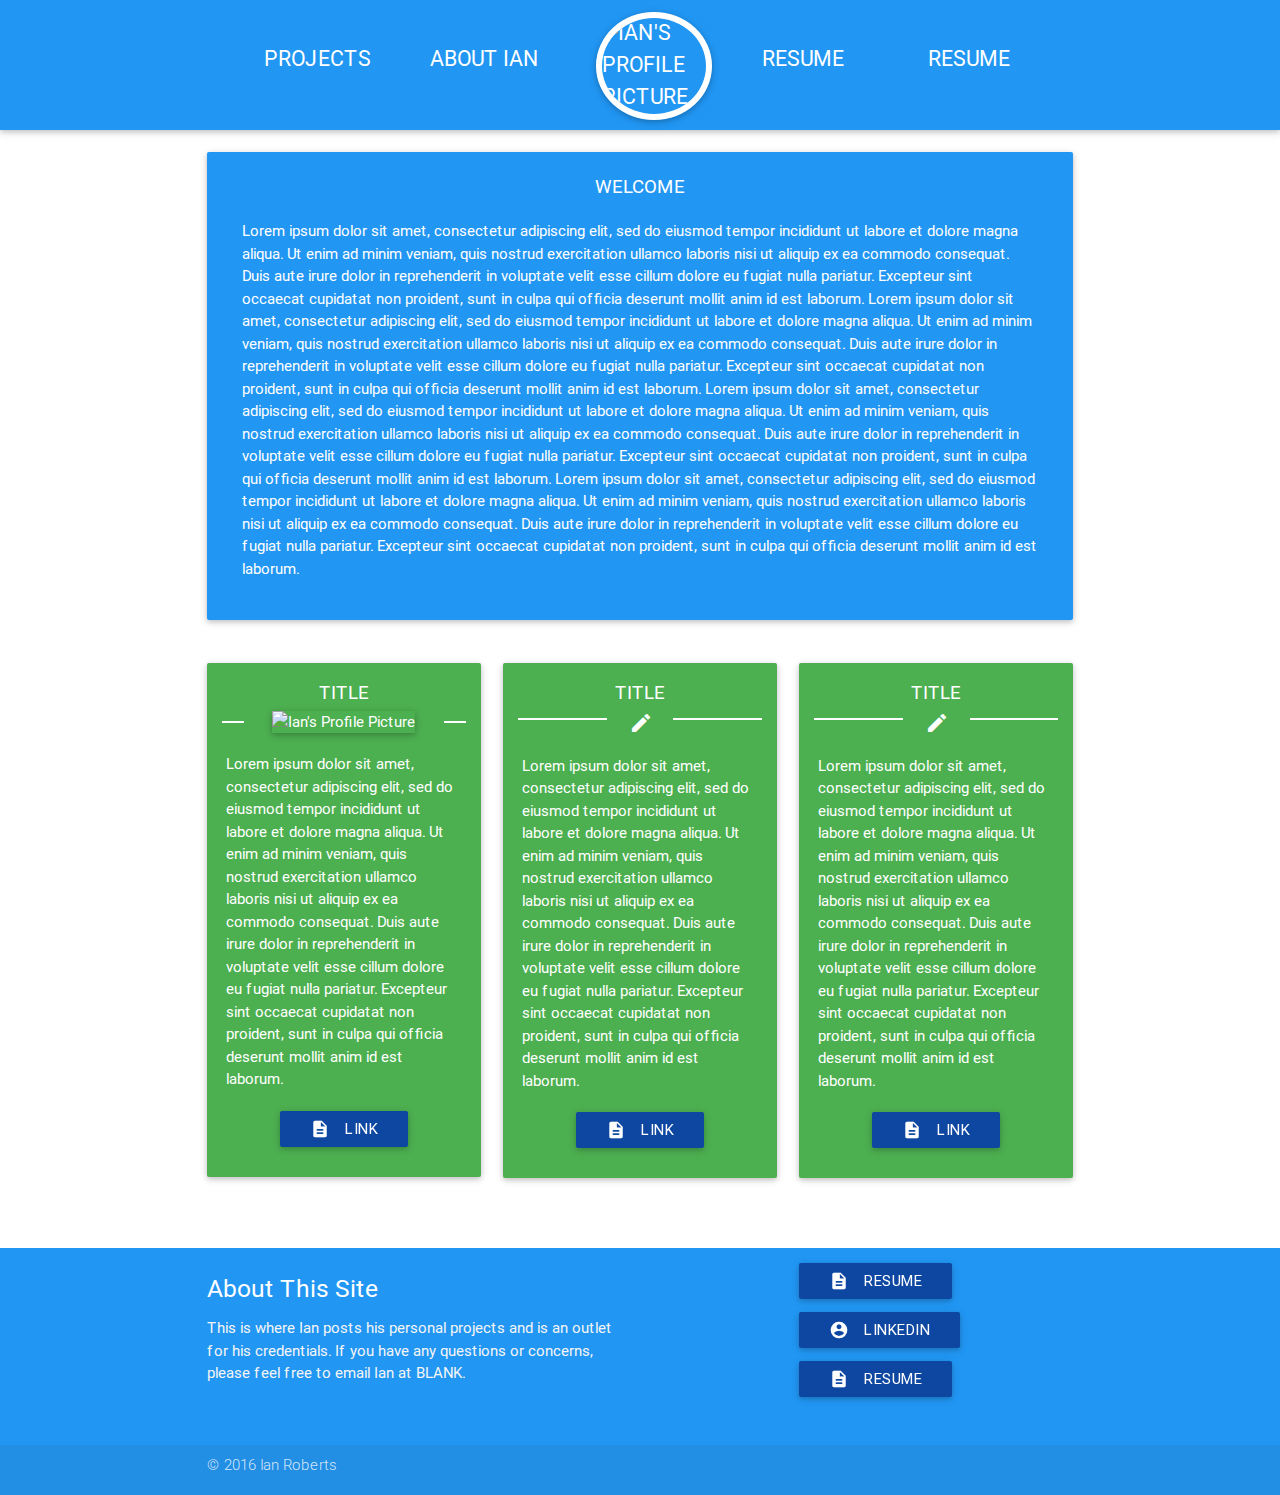
==== index.html @ 56c3a771 "Added pretty much all of the resume stuff" ====
<!DOCTYPE html>
<html>
<head>
    <title>Ian Roberts</title>
    <link href="http://fonts.googleapis.com/icon?family=Material+Icons" rel="stylesheet">
    <link type="text/css" rel="stylesheet" href="css/materialize.min.css"  media="screen,projection"/>
    <link href="custom.css" rel="stylesheet">
    <meta name="viewport" content="width=device-width, initial-scale=1.0"/>
    <script type="text/javascript" src="https://code.jquery.com/jquery-2.1.1.min.js"></script>
    <script type="text/javascript" src="js/materialize.min.js"></script>
</head>

<body>

<div class="header blue z-depth-1">
    <div class="row">
        <div class="col s12 l8 push-l2">
            <div class="row nav valign-wrapper">
                <div class="col s4 l2 valign-wrapper">
                    <a href="projects.html">Projects</a>
                </div>
                <div class="col s4 l2">
                    About Ian
                </div>
                <div class="col s4 l2">
                    <img src="images/profile.jpg" alt="Ian's Profile Picture" class="circle responsive-img profile-image z-depth-1">
                </div>
                <div class="col s4 l2">
                    <a href="resume.html">Resume</a>
                </div>
                <div class="col s4 l2">
                    Resume
                </div>
            </div>
        </div>
    </div>
</div>

<div class="">
    <div class="container">
        <div class="row">
            <div class="col s12 l12">
                <div class="card-panel blue">
                    <div class="custom-card-title">Welcome</div>
                    <div class="custom-card-content">Lorem ipsum dolor sit amet, consectetur adipiscing elit, sed do eiusmod tempor incididunt ut labore et dolore magna aliqua. Ut enim ad minim veniam, quis nostrud exercitation ullamco laboris nisi ut aliquip ex ea commodo consequat. Duis aute irure dolor in reprehenderit in voluptate velit esse cillum dolore eu fugiat nulla pariatur. Excepteur sint occaecat cupidatat non proident, sunt in culpa qui officia deserunt mollit anim id est laborum. Lorem ipsum dolor sit amet, consectetur adipiscing elit, sed do eiusmod tempor incididunt ut labore et dolore magna aliqua. Ut enim ad minim veniam, quis nostrud exercitation ullamco laboris nisi ut aliquip ex ea commodo consequat. Duis aute irure dolor in reprehenderit in voluptate velit esse cillum dolore eu fugiat nulla pariatur. Excepteur sint occaecat cupidatat non proident, sunt in culpa qui officia deserunt mollit anim id est laborum. Lorem ipsum dolor sit amet, consectetur adipiscing elit, sed do eiusmod tempor incididunt ut labore et dolore magna aliqua. Ut enim ad minim veniam, quis nostrud exercitation ullamco laboris nisi ut aliquip ex ea commodo consequat. Duis aute irure dolor in reprehenderit in voluptate velit esse cillum dolore eu fugiat nulla pariatur. Excepteur sint occaecat cupidatat non proident, sunt in culpa qui officia deserunt mollit anim id est laborum. Lorem ipsum dolor sit amet, consectetur adipiscing elit, sed do eiusmod tempor incididunt ut labore et dolore magna aliqua. Ut enim ad minim veniam, quis nostrud exercitation ullamco laboris nisi ut aliquip ex ea commodo consequat. Duis aute irure dolor in reprehenderit in voluptate velit esse cillum dolore eu fugiat nulla pariatur. Excepteur sint occaecat cupidatat non proident, sunt in culpa qui officia deserunt mollit anim id est laborum.</div>
                </div>
            </div>
        </div>
        <div class="row">
            <div class="col s12 m6 l4">
                <div class="card green hoverable">
                    <div class="row custom-card-title">
                        Title
                    </div>
                    <div class="row custom-card-icon valign-wrapper">
                        <div class="col hide-on-small-only l2">
                            <hr />
                        </div>
                        <div class="col s12 l8 valign">
                            <img src="images/profile.jpg" alt="Ian's Profile Picture" class="responsive-img z-depth-1">
                        </div>
                        <div class="col hide-on-small-only l2">
                            <hr />
                        </div>
                    </div>
                    <div class="row custom-card-content">
                        Lorem ipsum dolor sit amet, consectetur adipiscing elit, sed do eiusmod tempor incididunt ut labore et dolore magna aliqua. Ut enim ad minim veniam, quis nostrud exercitation ullamco laboris nisi ut aliquip ex ea commodo consequat. Duis aute irure dolor in reprehenderit in voluptate velit esse cillum dolore eu fugiat nulla pariatur. Excepteur sint occaecat cupidatat non proident, sunt in culpa qui officia deserunt mollit anim id est laborum.
                    </div>
                    <div class="row custom-card-button">
                        <a class="waves-effect waves-light btn blue darken-3"><i class="material-icons left">description</i>Link</a>
                    </div>
                </div>
            </div>
            <div class="col s12 m6 l4">
                <div class="card green hoverable">
                    <div class="row custom-card-title">
                        Title
                    </div>
                    <div class="row custom-card-icon">
                        <div class="col l5">
                            <hr />
                        </div>
                        <div class="col l2">
                            <i class="material-icons left">edit</i>
                        </div>
                        <div class="col l5">
                            <hr />
                        </div>
                    </div>
                    <div class="row custom-card-content">
                        Lorem ipsum dolor sit amet, consectetur adipiscing elit, sed do eiusmod tempor incididunt ut labore et dolore magna aliqua. Ut enim ad minim veniam, quis nostrud exercitation ullamco laboris nisi ut aliquip ex ea commodo consequat. Duis aute irure dolor in reprehenderit in voluptate velit esse cillum dolore eu fugiat nulla pariatur. Excepteur sint occaecat cupidatat non proident, sunt in culpa qui officia deserunt mollit anim id est laborum.
                    </div>
                    <div class="row custom-card-button">
                        <a class="waves-effect waves-light btn blue darken-3"><i class="material-icons left">description</i>Link</a>
                    </div>
                </div>
            </div>
            <div class="col s12 m6 l4">
                <div class="card green hoverable">
                    <div class="row custom-card-title">
                        Title
                    </div>
                    <div class="row custom-card-icon">
                        <div class="col l5">
                            <hr />
                        </div>
                        <div class="col l2">
                            <i class="material-icons left">edit</i>
                        </div>
                        <div class="col l5">
                            <hr />
                        </div>
                    </div>
                    <div class="row custom-card-content">
                        Lorem ipsum dolor sit amet, consectetur adipiscing elit, sed do eiusmod tempor incididunt ut labore et dolore magna aliqua. Ut enim ad minim veniam, quis nostrud exercitation ullamco laboris nisi ut aliquip ex ea commodo consequat. Duis aute irure dolor in reprehenderit in voluptate velit esse cillum dolore eu fugiat nulla pariatur. Excepteur sint occaecat cupidatat non proident, sunt in culpa qui officia deserunt mollit anim id est laborum.
                    </div>
                    <div class="row custom-card-button">
                        <a class="waves-effect waves-light btn blue darken-3"><i class="material-icons left">description</i>Link</a>
                    </div>
                </div>
            </div>
        </div>
    </div>
</div>

<footer class="page-footer blue">
    <div class="container">
        <div class="row">
            <div class="col l6 s12">
                <h5 class="white-text">About This Site</h5>
                <p class="grey-text text-lighten-4">This is where Ian posts his personal projects and is an outlet for his credentials. If you have any questions or concerns, please feel free to email Ian at BLANK.</p>
            </div>
            <div class="col l4 offset-l2 s12">
                <a class="waves-effect waves-light btn blue darken-3"><i class="material-icons left">description</i>Resume</a>
                <a class="waves-effect waves-light btn blue darken-3"><i class="material-icons left">account_circle</i>LinkedIn</a>
                <a class="waves-effect waves-light btn blue darken-3"><i class="material-icons left">description</i>Resume</a>
            </div>
        </div>
    </div>
    <div class="footer-copyright">
        <div class="container">
            © 2016 Ian Roberts
        </div>
    </div>
</footer>
</body>

<script>
    $(window).scroll(function() {
        if ($(this).scrollTop() > 1){
            $('.header').addClass("sticky");
            $('.profile-image-wrapper').addClass("hidden");
        }
        else{
            $('.header').removeClass("sticky");
            $('.profile-image-wrapper').removeClass("hidden");
        }
    });

    $(document).ready(function(){
        // the "href" attribute of .modal-trigger must specify the modal ID that wants to be triggered
        $('.modal-trigger').leanModal();
        $('.btn').addClass('blue darken-4');
    });

</script>
</html>
---- custom.css ----
@font-face {
    font-family: ;
    src: url();
}

html, a {
    color: white;
}

.nav {
    text-transform: uppercase;
    color: white;
    font-size: 16pt;
    margin-bottom: 10px;
}

.nav .col {
    position: relative;
    top: 50%;
}

.profile-image {
    width: 80%;
    margin-top: 10%;
    border: white solid 6px;
}

.name-wrapper{
    text-align: center;
}

.name {
    text-transform: uppercase;
    color: white;
    font-size: 18pt;
}

.container {
    margin-top: -20px;
    padding: 15px;
    margin-bottom: 0px;
}

.container .card {
    padding: 15px;
}

.heading {
    color: #DDDDDD;
}

.heading hr {
    border: dashed #DDDDDD 4px;
}

.heading h3 {
    color: #DDDDDD;
}

.major-gpa hr {
    border: 1px white solid;
}

.coursework {

}

.experience:before{
    content: "";
    position: absolute;
    top: 0px;
    left:-40px;
    z-index: 1;
    border: solid 20px transparent;
    border-right-color: #0D47A1;
}

.experience {
    padding: 10px;
}

.experience .title {
    font-size: 18pt;
    display: block;
}

.experience .position {
    font-size: 14pt;
    font-style: ;
}

.experience .duties {
    margin-left: 40px;
}

.experience .duties li {
    list-style-type: disc;
}

.custom-card-title {
    text-transform: uppercase;
    text-align: center;
    font-size: 14pt;
    margin-bottom: 5px;
}

.custom-card-icon {
    text-align: center;
    margin-bottom: 5px;
}

.custom-card-icon hr {
    border: 1px white solid;
}

.custom-card-content {
    padding: 15px;
    margin-bottom: 5px;
}

.custom-card-button {
    margin-bottom: 5px;
    text-align: center;
}



footer {
    margin-top: -20px;
}

footer .btn {
    margin-bottom: 13px;
}

p {
    -webkit-margin-before: 1em;
    -webkit-margin-after: 1em;
}

.btn {
    margin-bottom: 10px;
}
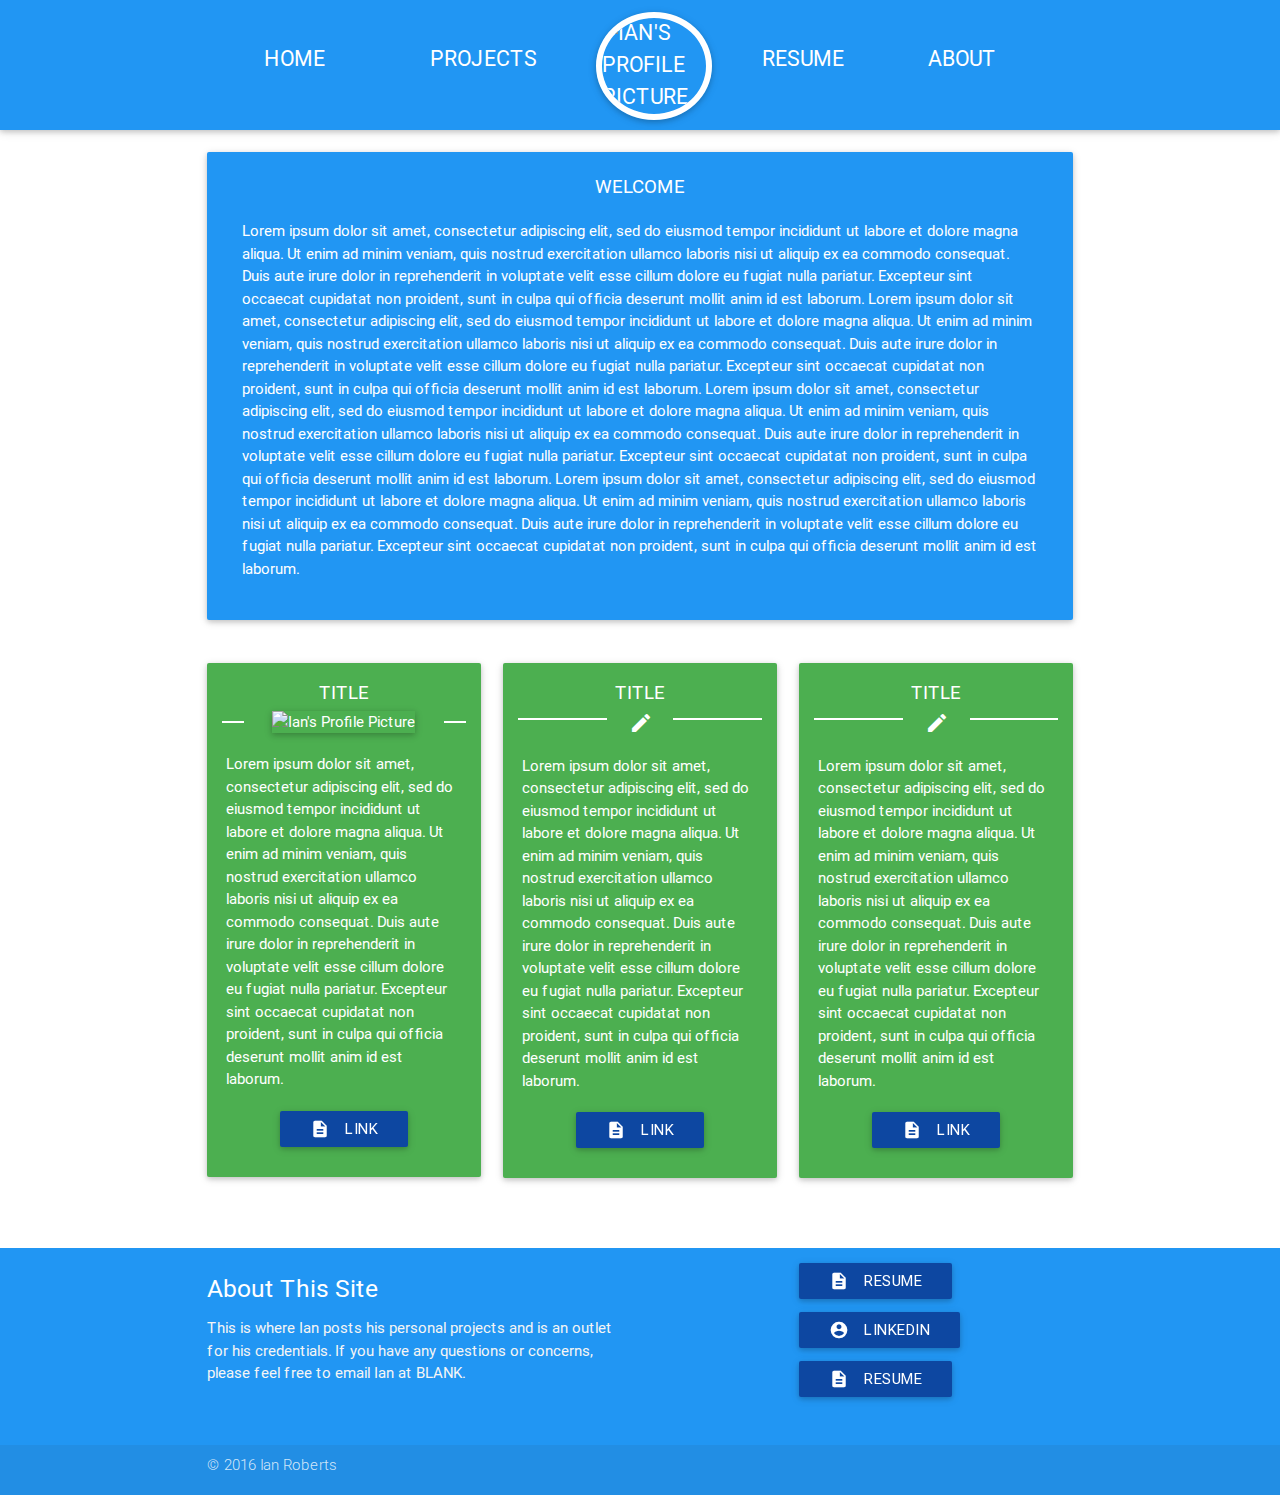
==== commit e406a473: "Small changes" ====
--- a/index.html
+++ b/index.html
@@ -17,10 +17,10 @@
         <div class="col s12 l8 push-l2">
             <div class="row nav valign-wrapper">
                 <div class="col s4 l2 valign-wrapper">
-                    <a href="projects.html">Projects</a>
+                    <a href="index.html">Home</a>
                 </div>
                 <div class="col s4 l2">
-                    About Ian
+                    <a href="projects.html">Projects</a>
                 </div>
                 <div class="col s4 l2">
                     <img src="images/profile.jpg" alt="Ian's Profile Picture" class="circle responsive-img profile-image z-depth-1">
@@ -29,7 +29,7 @@
                     <a href="resume.html">Resume</a>
                 </div>
                 <div class="col s4 l2">
-                    Resume
+                    About
                 </div>
             </div>
         </div>
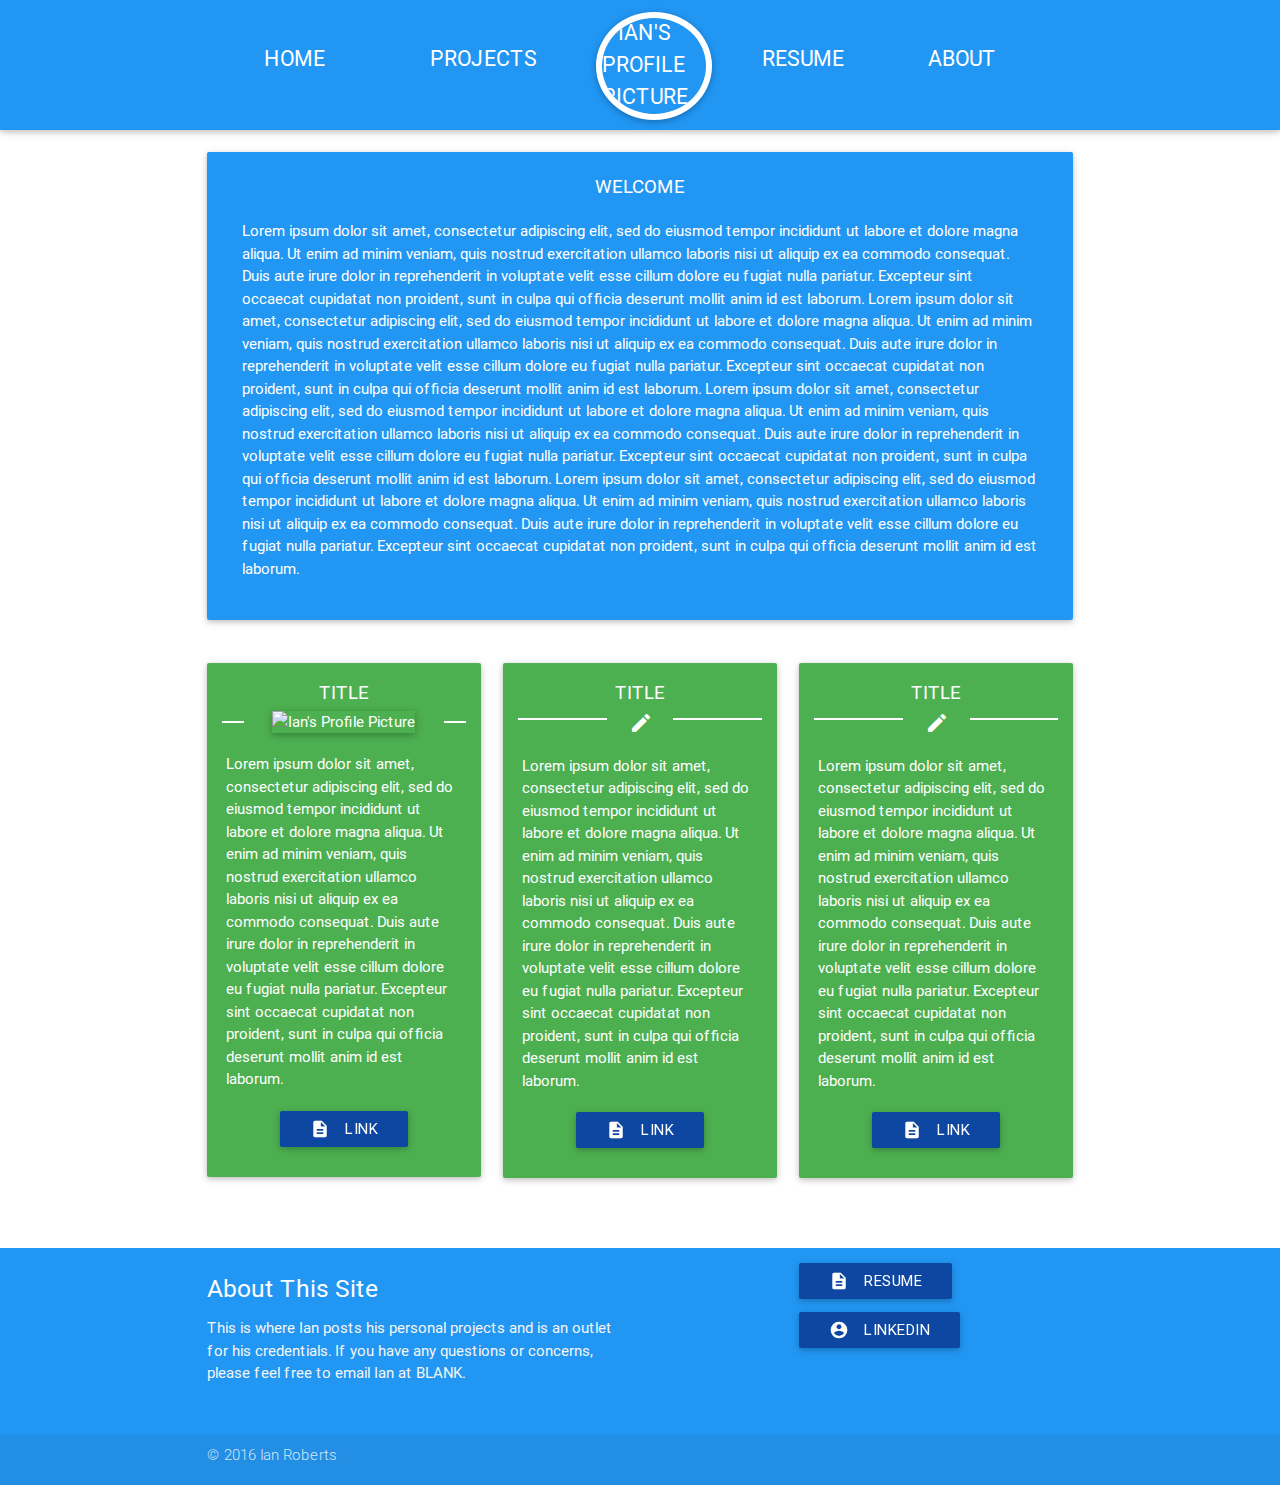
==== commit a223caee: "Added many changes to resume page" ====
--- a/index.html
+++ b/index.html
@@ -46,7 +46,7 @@
                 </div>
             </div>
         </div>
-        <div class="row">
+        <div id="card-tiles" class="row">
             <div class="col s12 m6 l4">
                 <div class="card green hoverable">
                     <div class="row custom-card-title">
@@ -133,7 +133,6 @@
             <div class="col l4 offset-l2 s12">
                 <a class="waves-effect waves-light btn blue darken-3"><i class="material-icons left">description</i>Resume</a>
                 <a class="waves-effect waves-light btn blue darken-3"><i class="material-icons left">account_circle</i>LinkedIn</a>
-                <a class="waves-effect waves-light btn blue darken-3"><i class="material-icons left">description</i>Resume</a>
             </div>
         </div>
     </div>
@@ -161,7 +160,10 @@
         // the "href" attribute of .modal-trigger must specify the modal ID that wants to be triggered
         $('.modal-trigger').leanModal();
         $('.btn').addClass('blue darken-4');
+
     });
 
 </script>
+
+
 </html>
--- a/custom.css
+++ b/custom.css
@@ -65,14 +65,16 @@
 
 }
 
-.experience:before{
-    content: "";
-    position: absolute;
-    top: 0px;
-    left:-40px;
-    z-index: 1;
-    border: solid 20px transparent;
-    border-right-color: #0D47A1;
+@media only screen and (min-width: 600px) {
+    .experience:before {
+        content: "";
+        position: absolute;
+        top: 0px;
+        left: -39px;
+        z-index: 1;
+        border: solid 20px transparent;
+        border-right-color: auto;
+    }
 }
 
 .experience {
@@ -123,13 +125,20 @@
     text-align: center;
 }
 
+.flex {
+    display: flex;
+}
 
+.stretch {
+    align-items: stretch;
+    height: auto;
+}
 
 footer {
     margin-top: -20px;
 }
 
-footer .btn {
+footer .btn, .btn-flat {
     margin-bottom: 13px;
 }
 
@@ -138,6 +147,39 @@
     -webkit-margin-after: 1em;
 }
 
-.btn {
+.btn, .btn-flat {
     margin-bottom: 10px;
-}+}
+
+.vr {
+    width: calc(50% - 4px);
+    height: ;
+    border-right: dashed #DDDDDD 4px;
+}
+
+.experience-time {
+    -webkit-transform: rotate(90deg);
+}
+
+@media only screen and (min-width: 600px) {
+    .border-right-red {
+        border-right: 3px solid #F44336;
+    }
+
+    .border-right-blue {
+        border-right: 3px solid #0D47A1;
+    }
+
+    .border-right-teal {
+        border-right: 3px solid #009688;
+    }
+
+    .border-right-blue-grey {
+        border-right: 3px solid #607d8b ;
+    }
+
+    .border-right-grey {
+        border-right: 3px solid #9E9E9E;
+    }
+}
+
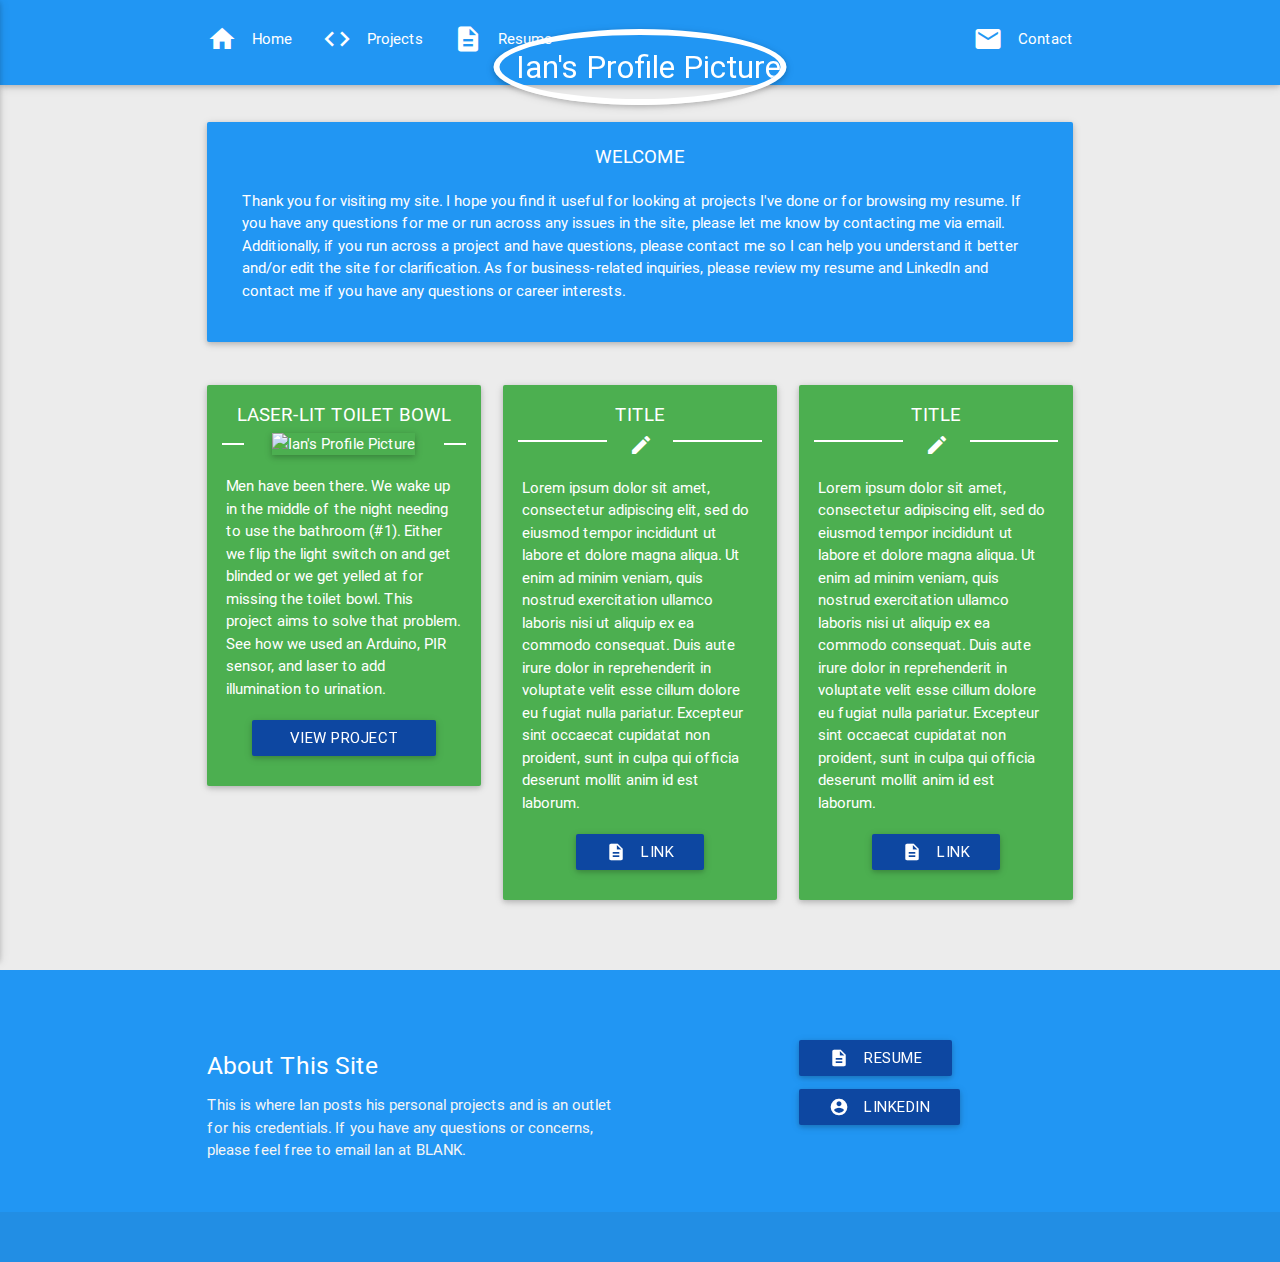
==== commit 4a4253d1: "Changed small things" ====
--- a/index.html
+++ b/index.html
@@ -1,39 +1,39 @@
 <!DOCTYPE html>
 <html>
 <head>
-    <title>Ian Roberts</title>
+    <title>Home - Ian Roberts</title>
     <link href="http://fonts.googleapis.com/icon?family=Material+Icons" rel="stylesheet">
     <link type="text/css" rel="stylesheet" href="css/materialize.min.css"  media="screen,projection"/>
     <link href="custom.css" rel="stylesheet">
     <meta name="viewport" content="width=device-width, initial-scale=1.0"/>
     <script type="text/javascript" src="https://code.jquery.com/jquery-2.1.1.min.js"></script>
+    <script type="text/javascript" src="https://ajax.googleapis.com/ajax/libs/jquery/1.7.2/jquery.min.js"></script>
     <script type="text/javascript" src="js/materialize.min.js"></script>
 </head>
 
 <body>
 
-<div class="header blue z-depth-1">
-    <div class="row">
-        <div class="col s12 l8 push-l2">
-            <div class="row nav valign-wrapper">
-                <div class="col s4 l2 valign-wrapper">
-                    <a href="index.html">Home</a>
-                </div>
-                <div class="col s4 l2">
-                    <a href="projects.html">Projects</a>
-                </div>
-                <div class="col s4 l2">
-                    <img src="images/profile.jpg" alt="Ian's Profile Picture" class="circle responsive-img profile-image z-depth-1">
-                </div>
-                <div class="col s4 l2">
-                    <a href="resume.html">Resume</a>
-                </div>
-                <div class="col s4 l2">
-                    About
-                </div>
-            </div>
+<div class="navbar-fixed blue">
+    <nav class="blue">
+        <div class="nav-wrapper blue">
+            <a href="#" data-activates="mobile-demo" class="button-collapse"><i class="material-icons">menu</i></a>
+            <a href="index.html" class="brand-logo center"><img src="images/profile.jpg" alt="Ian's Profile Picture" class="circle responsive-img profile-image z-depth-1"></a>
+            <ul id="nav-mobile" class="left hide-on-med-and-down">
+                <li><a href="index.html"><i class="material-icons circle left">home</i>Home</a></li>
+                <li><a href="projects.html"><i class="material-icons  circle left">code</i>Projects</a></li>
+                <li><a href="resume.html"><i class="material-icons circle left">description</i>Resume</a></li>
+            </ul>
+            <ul id="nav-mobile" class="right hide-on-med-and-down">
+                <li><a href="index.html"><i class="material-icons circle left">email</i>Contact</a></li>
+            </ul>
+            <ul class="side-nav" id="mobile-demo">
+                <li><a href="index.html">Home</a></li>
+                <li><a href="projects.html">Projects</a></li>
+                <li><a href="resume.html">Resume</a></li>
+                <li><a href="index.html">Contact</a></li>
+            </ul>
         </div>
-    </div>
+    </nav>
 </div>
 
 <div class="">
@@ -42,7 +42,9 @@
             <div class="col s12 l12">
                 <div class="card-panel blue">
                     <div class="custom-card-title">Welcome</div>
-                    <div class="custom-card-content">Lorem ipsum dolor sit amet, consectetur adipiscing elit, sed do eiusmod tempor incididunt ut labore et dolore magna aliqua. Ut enim ad minim veniam, quis nostrud exercitation ullamco laboris nisi ut aliquip ex ea commodo consequat. Duis aute irure dolor in reprehenderit in voluptate velit esse cillum dolore eu fugiat nulla pariatur. Excepteur sint occaecat cupidatat non proident, sunt in culpa qui officia deserunt mollit anim id est laborum. Lorem ipsum dolor sit amet, consectetur adipiscing elit, sed do eiusmod tempor incididunt ut labore et dolore magna aliqua. Ut enim ad minim veniam, quis nostrud exercitation ullamco laboris nisi ut aliquip ex ea commodo consequat. Duis aute irure dolor in reprehenderit in voluptate velit esse cillum dolore eu fugiat nulla pariatur. Excepteur sint occaecat cupidatat non proident, sunt in culpa qui officia deserunt mollit anim id est laborum. Lorem ipsum dolor sit amet, consectetur adipiscing elit, sed do eiusmod tempor incididunt ut labore et dolore magna aliqua. Ut enim ad minim veniam, quis nostrud exercitation ullamco laboris nisi ut aliquip ex ea commodo consequat. Duis aute irure dolor in reprehenderit in voluptate velit esse cillum dolore eu fugiat nulla pariatur. Excepteur sint occaecat cupidatat non proident, sunt in culpa qui officia deserunt mollit anim id est laborum. Lorem ipsum dolor sit amet, consectetur adipiscing elit, sed do eiusmod tempor incididunt ut labore et dolore magna aliqua. Ut enim ad minim veniam, quis nostrud exercitation ullamco laboris nisi ut aliquip ex ea commodo consequat. Duis aute irure dolor in reprehenderit in voluptate velit esse cillum dolore eu fugiat nulla pariatur. Excepteur sint occaecat cupidatat non proident, sunt in culpa qui officia deserunt mollit anim id est laborum.</div>
+                    <div class="custom-card-content">
+                        Thank you for visiting my site. I hope you find it useful for looking at projects I've done or for browsing my resume. If you have any questions for me or run across any issues in the site, please let me know by contacting me via email. Additionally, if you run across a project and have questions, please contact me so I can help you understand it better and/or edit the site for clarification. As for business-related inquiries, please review my resume and LinkedIn and contact me if you have any questions or career interests.
+                    </div>
                 </div>
             </div>
         </div>
@@ -50,24 +52,24 @@
             <div class="col s12 m6 l4">
                 <div class="card green hoverable">
                     <div class="row custom-card-title">
-                        Title
+                        Laser-Lit Toilet Bowl
                     </div>
                     <div class="row custom-card-icon valign-wrapper">
                         <div class="col hide-on-small-only l2">
                             <hr />
                         </div>
                         <div class="col s12 l8 valign">
-                            <img src="images/profile.jpg" alt="Ian's Profile Picture" class="responsive-img z-depth-1">
+                            <img src="projects/laser-lit-toilet-bowl/lit-bowl.jpg" alt="Ian's Profile Picture" class="responsive-img z-depth-1">
                         </div>
                         <div class="col hide-on-small-only l2">
                             <hr />
                         </div>
                     </div>
                     <div class="row custom-card-content">
-                        Lorem ipsum dolor sit amet, consectetur adipiscing elit, sed do eiusmod tempor incididunt ut labore et dolore magna aliqua. Ut enim ad minim veniam, quis nostrud exercitation ullamco laboris nisi ut aliquip ex ea commodo consequat. Duis aute irure dolor in reprehenderit in voluptate velit esse cillum dolore eu fugiat nulla pariatur. Excepteur sint occaecat cupidatat non proident, sunt in culpa qui officia deserunt mollit anim id est laborum.
+                        Men have been there. We wake up in the middle of the night needing to use the bathroom (#1). Either we flip the light switch on and get blinded or we get yelled at for missing the toilet bowl. This project aims to solve that problem. See how we used an Arduino, PIR sensor, and laser to add illumination to urination.
                     </div>
                     <div class="row custom-card-button">
-                        <a class="waves-effect waves-light btn blue darken-3"><i class="material-icons left">description</i>Link</a>
+                        <a class="waves-effect waves-light btn blue darken-3"><i class="material-icons left"></i>View Project</a>
                     </div>
                 </div>
             </div>
@@ -147,12 +149,10 @@
 <script>
     $(window).scroll(function() {
         if ($(this).scrollTop() > 1){
-            $('.header').addClass("sticky");
-            $('.profile-image-wrapper').addClass("hidden");
+            $('.profile-image').addClass("scroll");
         }
         else{
-            $('.header').removeClass("sticky");
-            $('.profile-image-wrapper').removeClass("hidden");
+            $('.profile-image').removeClass("scroll");
         }
     });
 
@@ -160,7 +160,7 @@
         // the "href" attribute of .modal-trigger must specify the modal ID that wants to be triggered
         $('.modal-trigger').leanModal();
         $('.btn').addClass('blue darken-4');
-
+        $(".button-collapse").sideNav();
     });
 
 </script>
--- a/custom.css
+++ b/custom.css
@@ -5,6 +5,13 @@
 
 html, a {
     color: white;
+}
+
+* {
+    transition: all .2s linear;
+    -webkit-transition: all .2s linear;
+    -moz-transition: all .2s linear;
+    -o-transition: all .2s linear;
 }
 
 .nav {
@@ -36,7 +43,7 @@
 }
 
 .container {
-    margin-top: -20px;
+    margin-top: 35px;
     padding: 15px;
     margin-bottom: 0px;
 }
@@ -46,15 +53,15 @@
 }
 
 .heading {
-    color: #DDDDDD;
+    color: #939393;
 }
 
 .heading hr {
-    border: dashed #DDDDDD 4px;
+    border: dashed #939393 4px;
 }
 
 .heading h3 {
-    color: #DDDDDD;
+    color: #939393;
 }
 
 .major-gpa hr {
@@ -183,3 +190,80 @@
     }
 }
 
+@media only screen and (min-width: 992px) {
+    .nav-wrapper {
+        margin-right: 15%;
+        margin-left: 15%;
+    }
+}
+
+.italic {
+    font-style: italic;
+}
+
+.code {
+    background-color: white;
+    color: black;
+    padding: 0px;
+    margin: px;
+    font-family: "Courier New";
+    white-space: pre;
+}
+
+.profile-image {
+    width: 70px;
+    transition: linear 0.25s;
+}
+
+.scroll {
+    width: 70px;
+}
+
+nav {
+    height: 85px;
+}
+
+.nav-mobile ul, li {
+    margin-top: 7px;
+}
+
+.project-title {
+    width: 100%;
+    border-bottom: 2px solid black;
+    margin-bottom: 10px;
+}
+
+.project-date {
+    font-style: italic;
+    color: gray;
+}
+
+body {
+    background-color: #ECECEC;
+}
+
+.float-right {
+    float: right;
+}
+
+.margin-right {
+    margin-right: 20px;
+}
+
+.card-title {
+    font-size: 16pt;
+}
+
+.quick-facts hr {
+    border: solid black 1px;
+}
+
+.chip {
+    margin: 10px;
+    text-align: center;
+}
+
+.justify {
+    text-align: justify;
+    text-align-last: justify;
+}